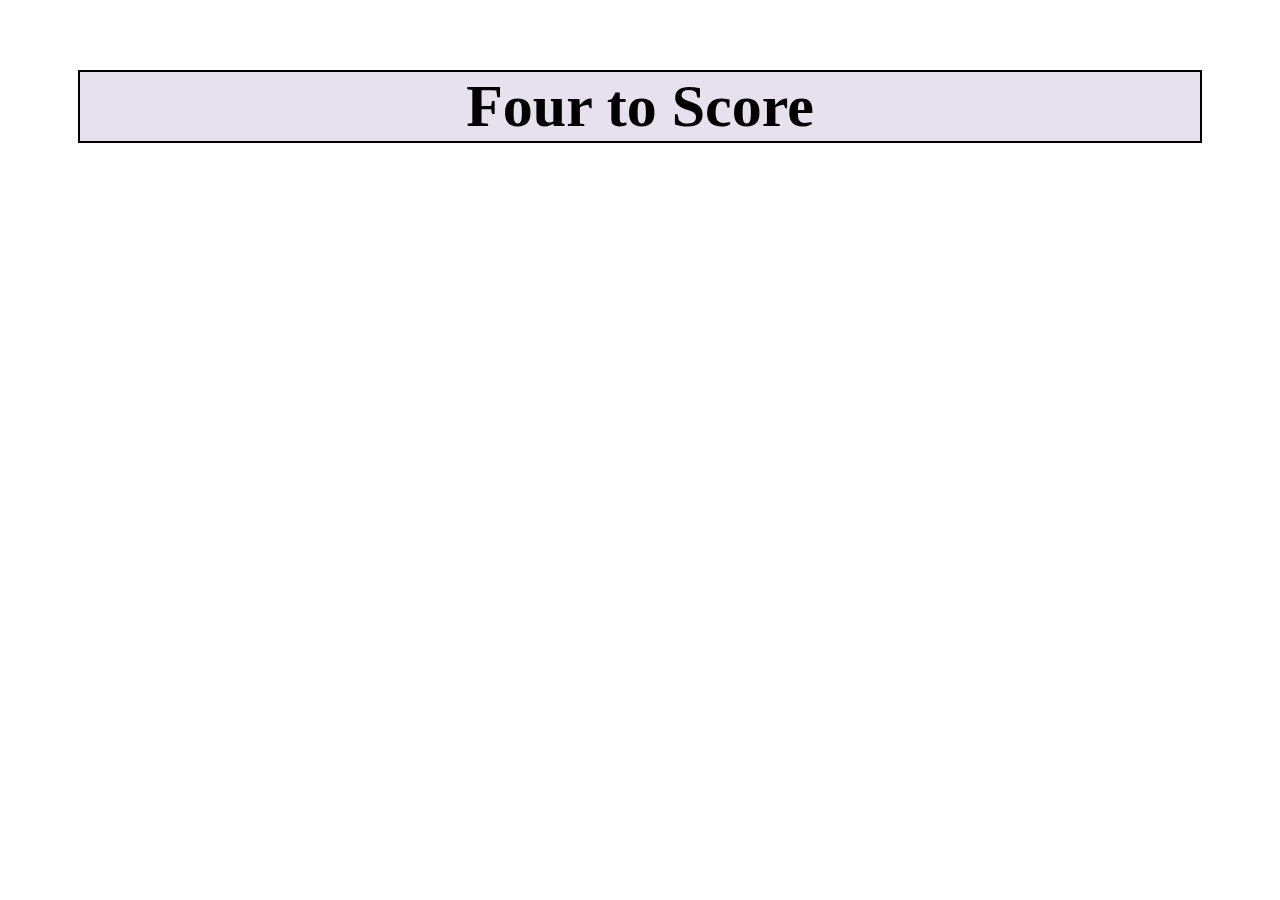
==== index.html @ 322674b5 "basic styling of game page" ====
<!DOCTYPE html>
<html lang="en">
<head>
  <meta charset="UTF-8">
  <meta http-equiv="X-UA-Compatible" content="IE=edge">
  <meta name="viewport" content="width=device-width, initial-scale=1.0">
  <link rel="welcome" href="welcome.html">
  <link rel="stylesheet" href="style.css">
  <title>Four to Score</title>
</head>
<body class = "game">
  <h1 class="game">Four to Score</h1>
</body>
</html>
---- style.css ----
button {
  color:black;
  background-color: #e7c5ed;
  text-align: center;
  margin: 0 auto;
  display: flex;
  justify-content: center;
  text-transform: none;
  text-decoration: none;
  width: 25%;
  height: 50px;
  letter-spacing: 5px;
  font-size: 1.5rem;
  padding: 7px

}
button:hover{
  background-color: #6253a3;
  color:#cfccde
}
.welcome {
  background-color: #e6e1ed;
  font-family: Cambria, Cochin, Georgia, Times, 'Times New Roman', serif;
  text-align: center;
  background-image: url(https://images.unsplash.com/photo-1605347086577-706b21474ed7?ixlib=rb-1.2.1&ixid=MnwxMjA3fDB8MHxwaG90by1wYWdlfHx8fGVufDB8fHx8&auto=format&fit=crop&w=1171&q=80);
  background-size: cover;
  height: 1000px;
  opacity: 0.75
}
.game{
  font-family: Cambria, Cochin, Georgia, Times, 'Times New Roman', serif;
  text-align: center;
  background-image: url(https://images.pexels.com/photos/129731/pexels-photo-129731.jpeg?cs=srgb&dl=pexels-fwstudio-129731.jpg&fm=jpg);
  background-size: cover;

}


h1{
  font-size: 60px;
  background-color: #e6e1ed;
  margin: 70px;
  border: 2px solid black
}
h3 {
  font-size: 40px;
  display: block;
  padding: 10px;
  background-color: #e6e1ed;
  margin: 30px;
  margin: 70px;
  border: 2px solid black
}
span {
font-style:italic;

}
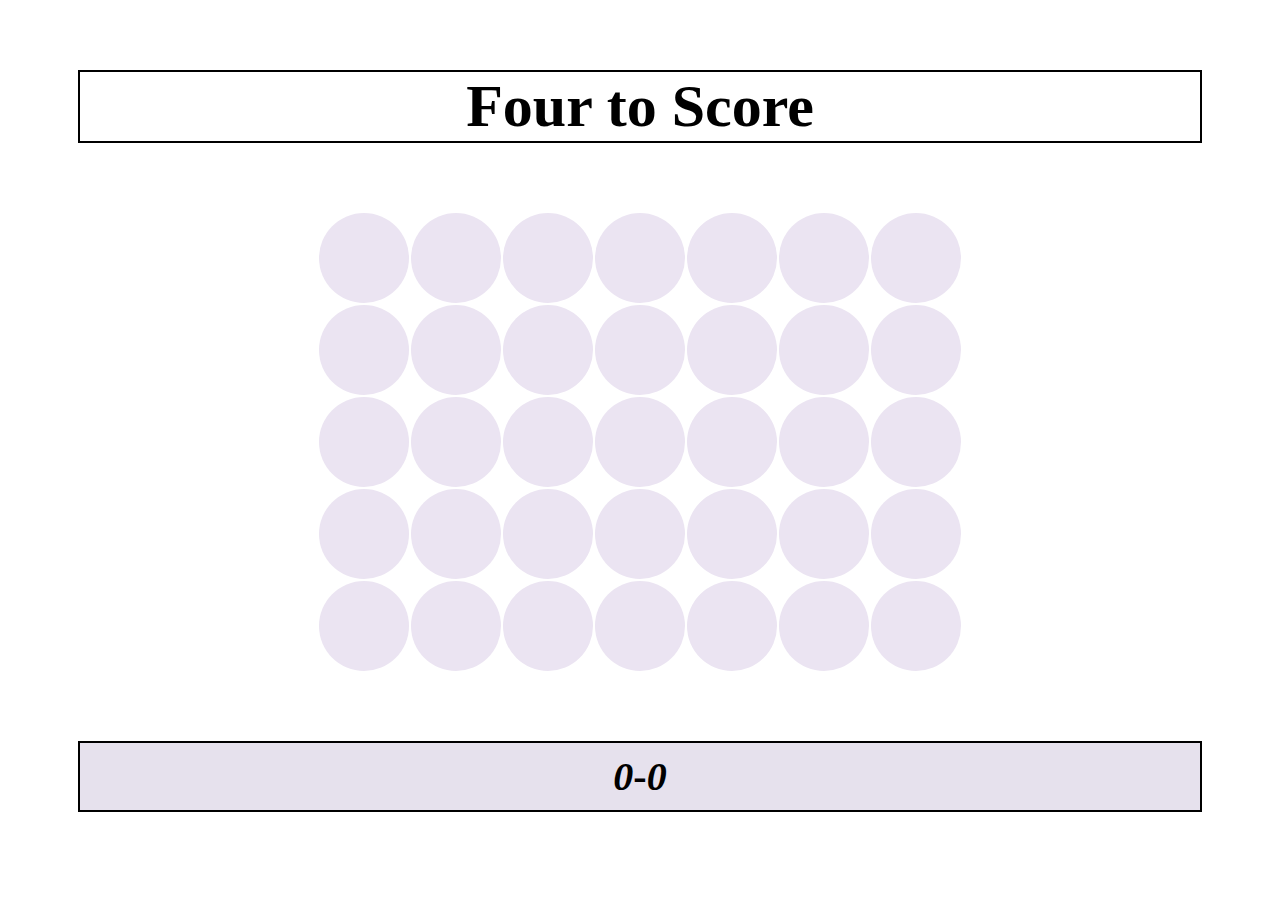
==== commit 59200a32: "started writing functions" ====
--- a/index.html
+++ b/index.html
@@ -6,9 +6,54 @@
   <meta name="viewport" content="width=device-width, initial-scale=1.0">
   <link rel="welcome" href="welcome.html">
   <link rel="stylesheet" href="style.css">
+  
   <title>Four to Score</title>
 </head>
 <body class = "game">
-  <h1 class="game">Four to Score</h1>
+  <div class = "container"></div>
+  <h1 class="gametitle">Four to Score</h1>
+    <div class="board">
+      <div class = "space" cellIndex="0"></div>
+      <div class = "space" cellIndex="1"></div>
+      <div class = "space" cellIndex="2"></div>
+      <div class = "space" cellIndex="3"></div>
+      <div class = "space" cellIndex="4"></div>
+      <div class = "space" cellIndex="5"></div>
+      <div class = "space" cellIndex="6"></div>
+      <div class = "space" cellIndex="7"></div>
+      <div class = "space" cellIndex="8"></div>
+      <div class = "space" cellIndex="9"></div>
+      <div class = "space" cellIndex="10"></div>
+      <div class = "space" cellIndex="11"></div>
+      <div class = "space" cellIndex="12"></div>
+      <div class = "space" cellIndex="13"></div>
+      <div class = "space" cellIndex="14"></div>
+      <div class = "space" cellIndex="15"></div>
+      <div class = "space" cellIndex="16"></div>
+      <div class = "space" cellIndex="17"></div>
+      <div class = "space" cellIndex="18"></div>
+      <div class = "space" cellIndex="19"></div>
+      <div class = "space" cellIndex="20"></div>
+      <div class = "space" cellIndex="21"></div>
+      <div class = "space" cellIndex="22"></div>
+      <div class = "space" cellIndex="23"></div>
+      <div class = "space" cellIndex="24"></div>
+      <div class = "space" cellIndex="25"></div>
+      <div class = "space" cellIndex="26"></div>
+      <div class = "space" cellIndex="27"></div>
+      <div class = "space" cellIndex="28"></div>
+      <div class = "space" cellIndex="29"></div>
+      <div class = "space" cellIndex="30"></div>
+      <div class = "space" cellIndex="31"></div>
+      <div class = "space" cellIndex="32"></div>
+      <div class = "space" cellIndex="33"></div>
+      <div class = "space" cellIndex="34"></div>
+    </div> 
+
+<div class = score>
+  <h3 class="score"><span class = "comp-score">0</span>-<span class = "player-score">0</span></h3>
+</div>
+
 </body>
+<script src="app.js"></script>
 </html>--- a/style.css
+++ b/style.css
@@ -1,4 +1,4 @@
-button {
+.button {
   color:black;
   background-color: #e7c5ed;
   text-align: center;
@@ -6,42 +6,44 @@
   display: flex;
   justify-content: center;
   text-transform: none;
-  text-decoration: none;
+  text-decoration:none;
   width: 25%;
   height: 50px;
   letter-spacing: 5px;
-  font-size: 1.5rem;
-  padding: 7px
+  font-size: 125%;
+  padding: 10px
+}
 
-}
-button:hover{
+.button:hover{
   background-color: #6253a3;
   color:#cfccde
 }
+
 .welcome {
   background-color: #e6e1ed;
   font-family: Cambria, Cochin, Georgia, Times, 'Times New Roman', serif;
   text-align: center;
-  background-image: url(https://images.unsplash.com/photo-1605347086577-706b21474ed7?ixlib=rb-1.2.1&ixid=MnwxMjA3fDB8MHxwaG90by1wYWdlfHx8fGVufDB8fHx8&auto=format&fit=crop&w=1171&q=80);
+  background-image: url(https://images.pexels.com/photos/6775241/pexels-photo-6775241.jpeg?cs=srgb&dl=pexels-ben-mack-6775241.jpg&fm=jpg);
   background-size: cover;
   height: 1000px;
-  opacity: 0.75
+  opacity: 0.9
 }
-.game{
+
+.game, .score{
   font-family: Cambria, Cochin, Georgia, Times, 'Times New Roman', serif;
   text-align: center;
   background-image: url(https://images.pexels.com/photos/129731/pexels-photo-129731.jpeg?cs=srgb&dl=pexels-fwstudio-129731.jpg&fm=jpg);
   background-size: cover;
-
 }
-
 
 h1{
   font-size: 60px;
-  background-color: #e6e1ed;
   margin: 70px;
-  border: 2px solid black
 }
+.gametitle{
+  border: 2px solid black;
+}
+
 h3 {
   font-size: 40px;
   display: block;
@@ -49,9 +51,26 @@
   background-color: #e6e1ed;
   margin: 30px;
   margin: 70px;
-  border: 2px solid black
+  border: 2px solid black;
+  /* border-radius: 1.5cm; */
 }
+
 span {
 font-style:italic;
+}
 
-}+.board {
+  display: grid;
+  grid-template-columns: 90px 90px 90px 90px 90px 90px 90px;
+  grid-template-rows: 90px 90px 90px 90px 90px;
+  justify-content: center;
+  grid-gap: 2px;
+}
+
+.space {
+  background-color: #ebe4f2;
+  border-radius: 3cm;
+}
+.black {
+  background-color: black;
+}
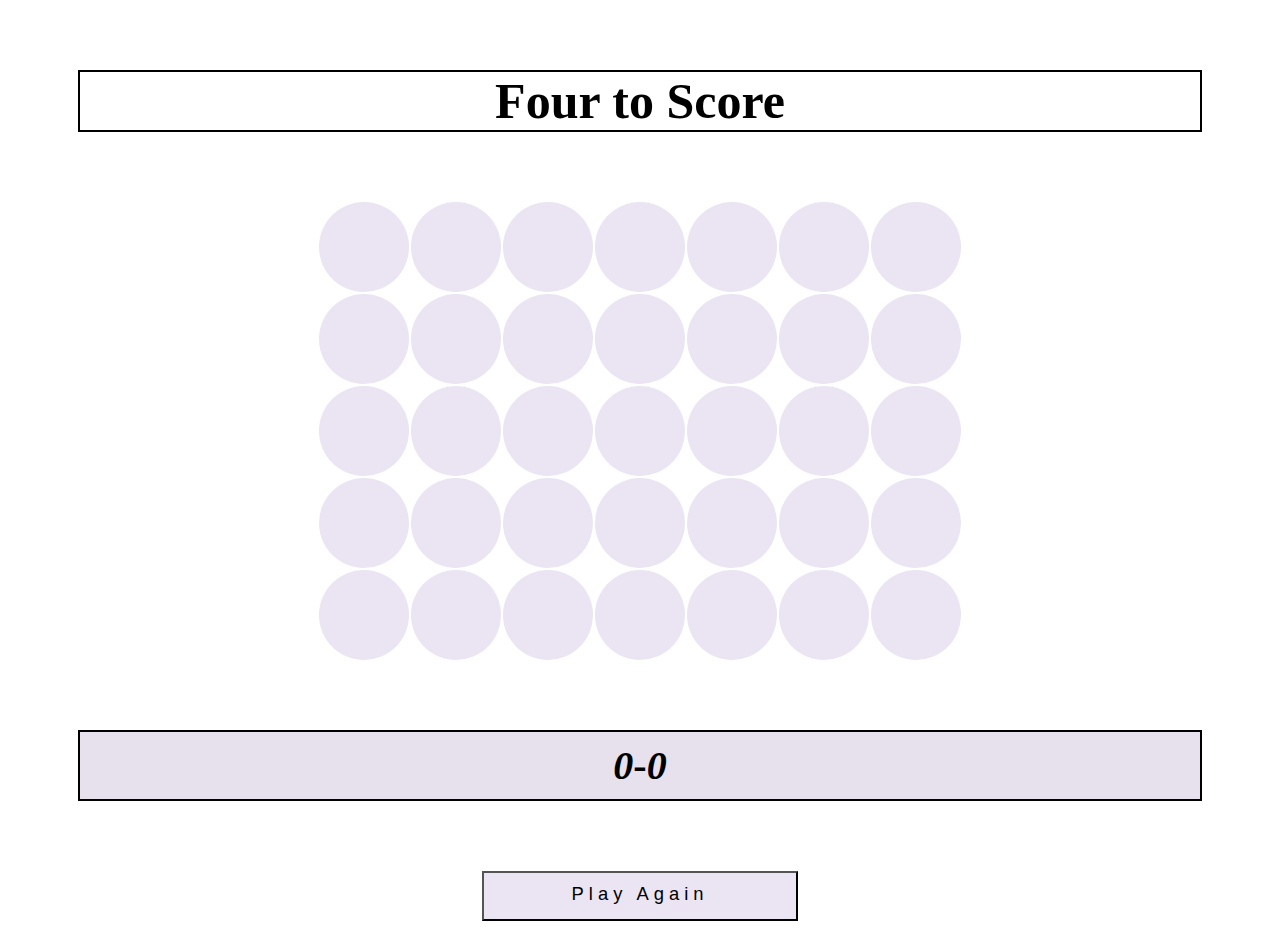
==== commit 51c27816: "added play again button" ====
--- a/index.html
+++ b/index.html
@@ -53,7 +53,7 @@
 <div class = score>
   <h3 class="score"><span class = "comp-score">0</span>-<span class = "player-score">0</span></h3>
 </div>
-
+<button class = 'play-again'>Play Again</button>
 </body>
 <script src="app.js"></script>
 </html>--- a/style.css
+++ b/style.css
@@ -1,7 +1,7 @@
-.button {
+.button, .play-again {
   color:black;
-  background-color: #e7c5ed;
   text-align: center;
+  background-color: #ebe4f2;
   margin: 0 auto;
   display: flex;
   justify-content: center;
@@ -10,10 +10,14 @@
   width: 25%;
   height: 50px;
   letter-spacing: 5px;
-  font-size: 125%;
+  font-size: 115%;
   padding: 10px
 }
 
+.play-again:hover{
+  background-color: #1c012b;
+  color: #ebe4f2
+}
 .button:hover{
   background-color: #6253a3;
   color:#cfccde
@@ -37,7 +41,7 @@
 }
 
 h1{
-  font-size: 60px;
+  font-size: 50px;
   margin: 70px;
 }
 .gametitle{
@@ -74,3 +78,6 @@
 .black {
   background-color: black;
 }
+.disable{
+  pointer-events: none;
+}
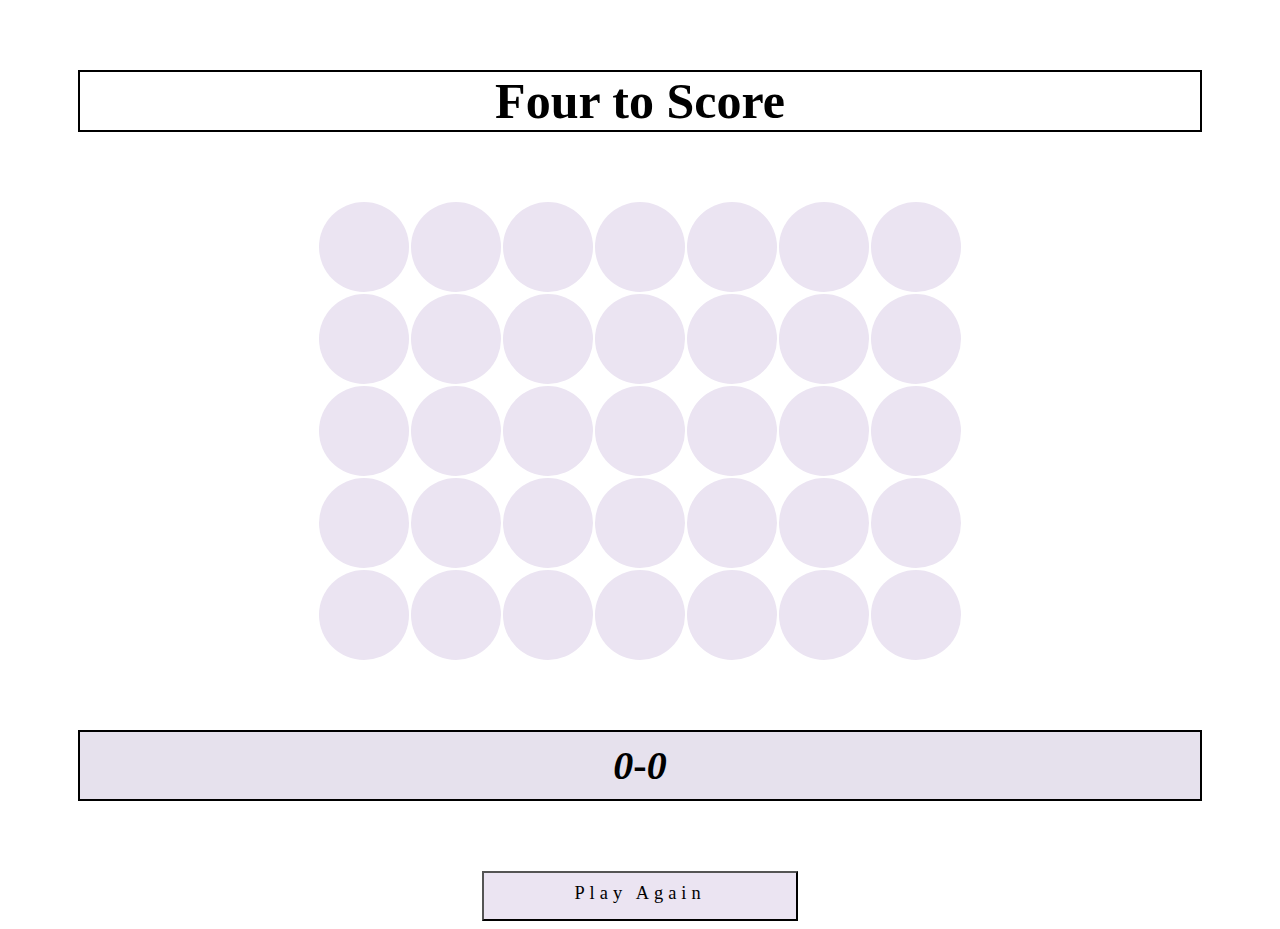
==== commit 28967d81: "added function to play again button" ====
--- a/index.html
+++ b/index.html
@@ -13,45 +13,45 @@
   <div class = "container"></div>
   <h1 class="gametitle">Four to Score</h1>
     <div class="board">
-      <div class = "space" cellIndex="0"></div>
-      <div class = "space" cellIndex="1"></div>
-      <div class = "space" cellIndex="2"></div>
-      <div class = "space" cellIndex="3"></div>
-      <div class = "space" cellIndex="4"></div>
-      <div class = "space" cellIndex="5"></div>
-      <div class = "space" cellIndex="6"></div>
-      <div class = "space" cellIndex="7"></div>
-      <div class = "space" cellIndex="8"></div>
-      <div class = "space" cellIndex="9"></div>
-      <div class = "space" cellIndex="10"></div>
-      <div class = "space" cellIndex="11"></div>
-      <div class = "space" cellIndex="12"></div>
-      <div class = "space" cellIndex="13"></div>
-      <div class = "space" cellIndex="14"></div>
-      <div class = "space" cellIndex="15"></div>
-      <div class = "space" cellIndex="16"></div>
-      <div class = "space" cellIndex="17"></div>
-      <div class = "space" cellIndex="18"></div>
-      <div class = "space" cellIndex="19"></div>
-      <div class = "space" cellIndex="20"></div>
-      <div class = "space" cellIndex="21"></div>
-      <div class = "space" cellIndex="22"></div>
-      <div class = "space" cellIndex="23"></div>
-      <div class = "space" cellIndex="24"></div>
-      <div class = "space" cellIndex="25"></div>
-      <div class = "space" cellIndex="26"></div>
-      <div class = "space" cellIndex="27"></div>
-      <div class = "space" cellIndex="28"></div>
-      <div class = "space" cellIndex="29"></div>
-      <div class = "space" cellIndex="30"></div>
-      <div class = "space" cellIndex="31"></div>
-      <div class = "space" cellIndex="32"></div>
-      <div class = "space" cellIndex="33"></div>
-      <div class = "space" cellIndex="34"></div>
+      <div class = "space" id="0"></div>
+      <div class = "space" id="1"></div>
+      <div class = "space" id="2"></div>
+      <div class = "space" id="3"></div>
+      <div class = "space" id="4"></div>
+      <div class = "space" id="5"></div>
+      <div class = "space" id="6"></div>
+      <div class = "space" id="7"></div>
+      <div class = "space" id="8"></div>
+      <div class = "space" id="9"></div>
+      <div class = "space" id="10"></div>
+      <div class = "space" id="11"></div>
+      <div class = "space" id="12"></div>
+      <div class = "space" id="13"></div>
+      <div class = "space" id="14"></div>
+      <div class = "space" id="15"></div>
+      <div class = "space" id="16"></div>
+      <div class = "space" id="17"></div>
+      <div class = "space" id="18"></div>
+      <div class = "space" id="19"></div>
+      <div class = "space" id="20"></div>
+      <div class = "space" id="21"></div>
+      <div class = "space" id="22"></div>
+      <div class = "space" id="23"></div>
+      <div class = "space" id="24"></div>
+      <div class = "space" id="25"></div>
+      <div class = "space" id="26"></div>
+      <div class = "space" id="27"></div>
+      <div class = "space" id="28"></div>
+      <div class = "space" id="29"></div>
+      <div class = "space" id="30"></div>
+      <div class = "space" id="31"></div>
+      <div class = "space" id="32"></div>
+      <div class = "space" id="33"></div>
+      <div class = "space" id="34"></div>
     </div> 
 
 <div class = score>
-  <h3 class="score"><span class = "comp-score">0</span>-<span class = "player-score">0</span></h3>
+  <h3 class="score"><span class = "player-one-score">0</span>-<span class = "player-two-score">0</span></h3>
 </div>
 <button class = 'play-again'>Play Again</button>
 </body>
--- a/style.css
+++ b/style.css
@@ -11,7 +11,8 @@
   height: 50px;
   letter-spacing: 5px;
   font-size: 115%;
-  padding: 10px
+  padding: 10px;
+  font-family: Cambria, Cochin, Georgia, Times, 'Times New Roman', serif;
 }
 
 .play-again:hover{
@@ -81,3 +82,6 @@
 .disable{
   pointer-events: none;
 }
+.enable{
+  pointer-events: all;
+}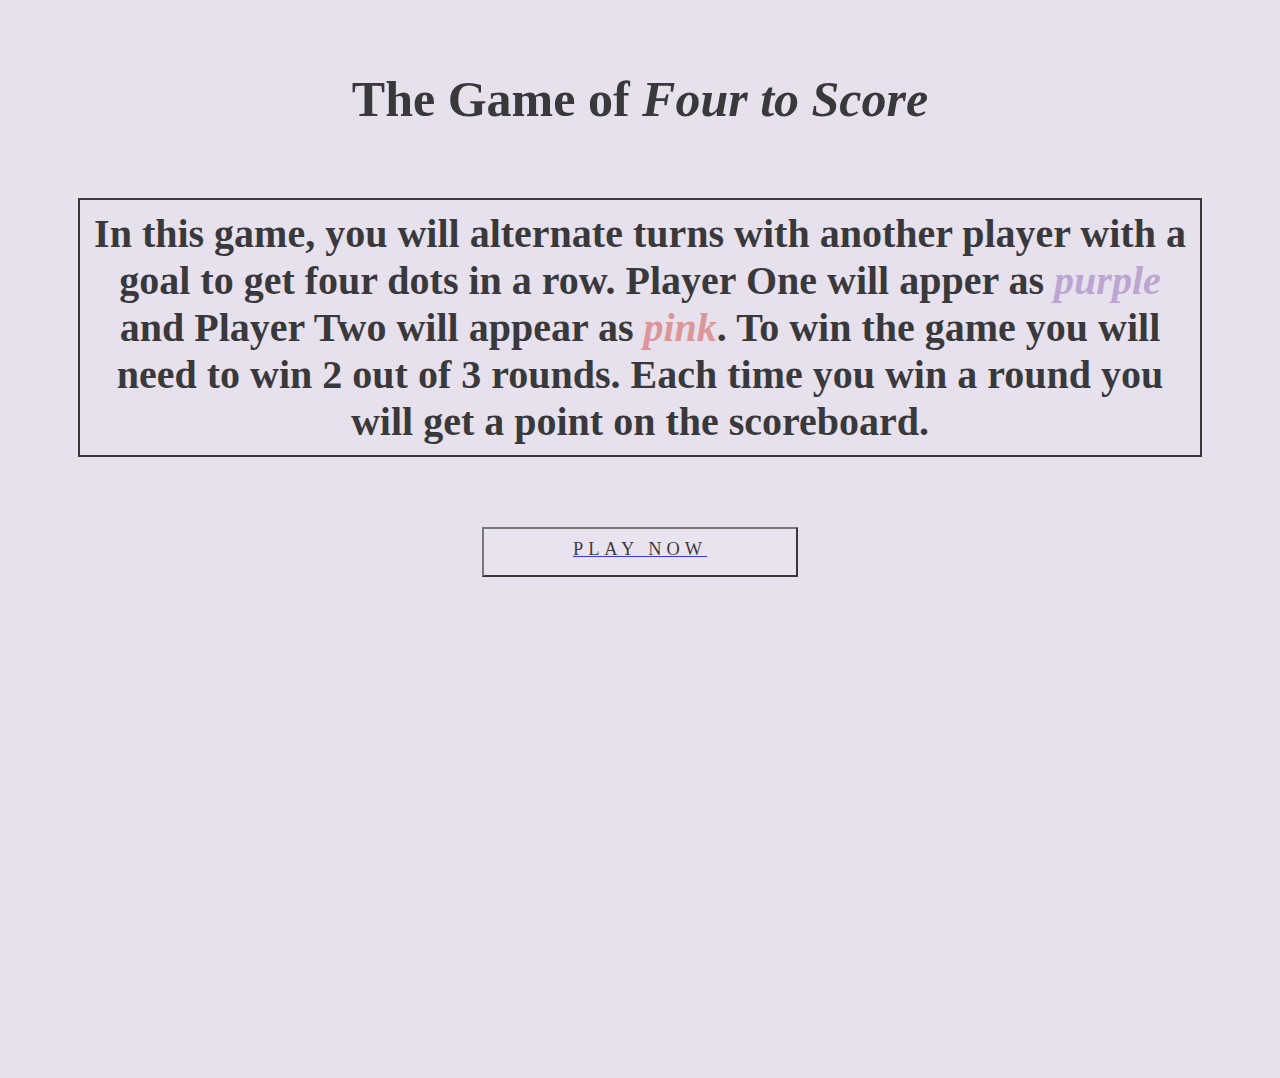
==== commit 2e9ecf9b: "started on winning conditions" ====
--- a/index.html
+++ b/index.html
@@ -1,59 +1,18 @@
 <!DOCTYPE html>
 <html lang="en">
+  
 <head>
   <meta charset="UTF-8">
   <meta http-equiv="X-UA-Compatible" content="IE=edge">
   <meta name="viewport" content="width=device-width, initial-scale=1.0">
-  <link rel="welcome" href="welcome.html">
   <link rel="stylesheet" href="style.css">
-  
-  <title>Four to Score</title>
+  <script defer src="app.js"></script>
+  <title>Play Four to Score</title>
 </head>
-<body class = "game">
-  <div class = "container"></div>
-  <h1 class="gametitle">Four to Score</h1>
-    <div class="board">
-      <div class = "space" id="0"></div>
-      <div class = "space" id="1"></div>
-      <div class = "space" id="2"></div>
-      <div class = "space" id="3"></div>
-      <div class = "space" id="4"></div>
-      <div class = "space" id="5"></div>
-      <div class = "space" id="6"></div>
-      <div class = "space" id="7"></div>
-      <div class = "space" id="8"></div>
-      <div class = "space" id="9"></div>
-      <div class = "space" id="10"></div>
-      <div class = "space" id="11"></div>
-      <div class = "space" id="12"></div>
-      <div class = "space" id="13"></div>
-      <div class = "space" id="14"></div>
-      <div class = "space" id="15"></div>
-      <div class = "space" id="16"></div>
-      <div class = "space" id="17"></div>
-      <div class = "space" id="18"></div>
-      <div class = "space" id="19"></div>
-      <div class = "space" id="20"></div>
-      <div class = "space" id="21"></div>
-      <div class = "space" id="22"></div>
-      <div class = "space" id="23"></div>
-      <div class = "space" id="24"></div>
-      <div class = "space" id="25"></div>
-      <div class = "space" id="26"></div>
-      <div class = "space" id="27"></div>
-      <div class = "space" id="28"></div>
-      <div class = "space" id="29"></div>
-      <div class = "space" id="30"></div>
-      <div class = "space" id="31"></div>
-      <div class = "space" id="32"></div>
-      <div class = "space" id="33"></div>
-      <div class = "space" id="34"></div>
-    </div> 
+<body class="welcome">
+  <h1 class = "welcometitle">The Game of <span>Four to Score</span></h1>
 
-<div class = score>
-  <h3 class="score"><span class = "player-one-score">0</span>-<span class = "player-two-score">0</span></h3>
-</div>
-<button class = 'play-again'>Play Again</button>
+  <h3>In this game, you will alternate turns with another player with a goal to get four dots in a row. Player One will apper as <span class = 'purple'>purple</span> and Player Two will appear as <span class = pink>pink</span>. To win the game you will need to win 2 out of 3 rounds. Each time you win a round you will get a point on the scoreboard.</h3>
+<a href='game.html'><button class='button'>PLAY NOW</button></a>
 </body>
-<script src="app.js"></script>
 </html>--- a/style.css
+++ b/style.css
@@ -28,10 +28,10 @@
   background-color: #e6e1ed;
   font-family: Cambria, Cochin, Georgia, Times, 'Times New Roman', serif;
   text-align: center;
-  background-image: url(https://images.pexels.com/photos/6775241/pexels-photo-6775241.jpeg?cs=srgb&dl=pexels-ben-mack-6775241.jpg&fm=jpg);
+  background-image: url(https://images.pexels.com/photos/129731/pexels-photo-129731.jpeg?cs=srgb&dl=pexels-fwstudio-129731.jpg&fm=jpg);
   background-size: cover;
   height: 1000px;
-  opacity: 0.9
+  opacity: 0.75
 }
 
 .game, .score{
@@ -76,12 +76,18 @@
   background-color: #ebe4f2;
   border-radius: 3cm;
 }
+
 .black {
   background-color: black;
 }
+
 .disable{
   pointer-events: none;
 }
-.enable{
-  pointer-events: all;
+
+.purple{
+color: #b091c9
+}
+.pink{
+  color: #d97c7c
 }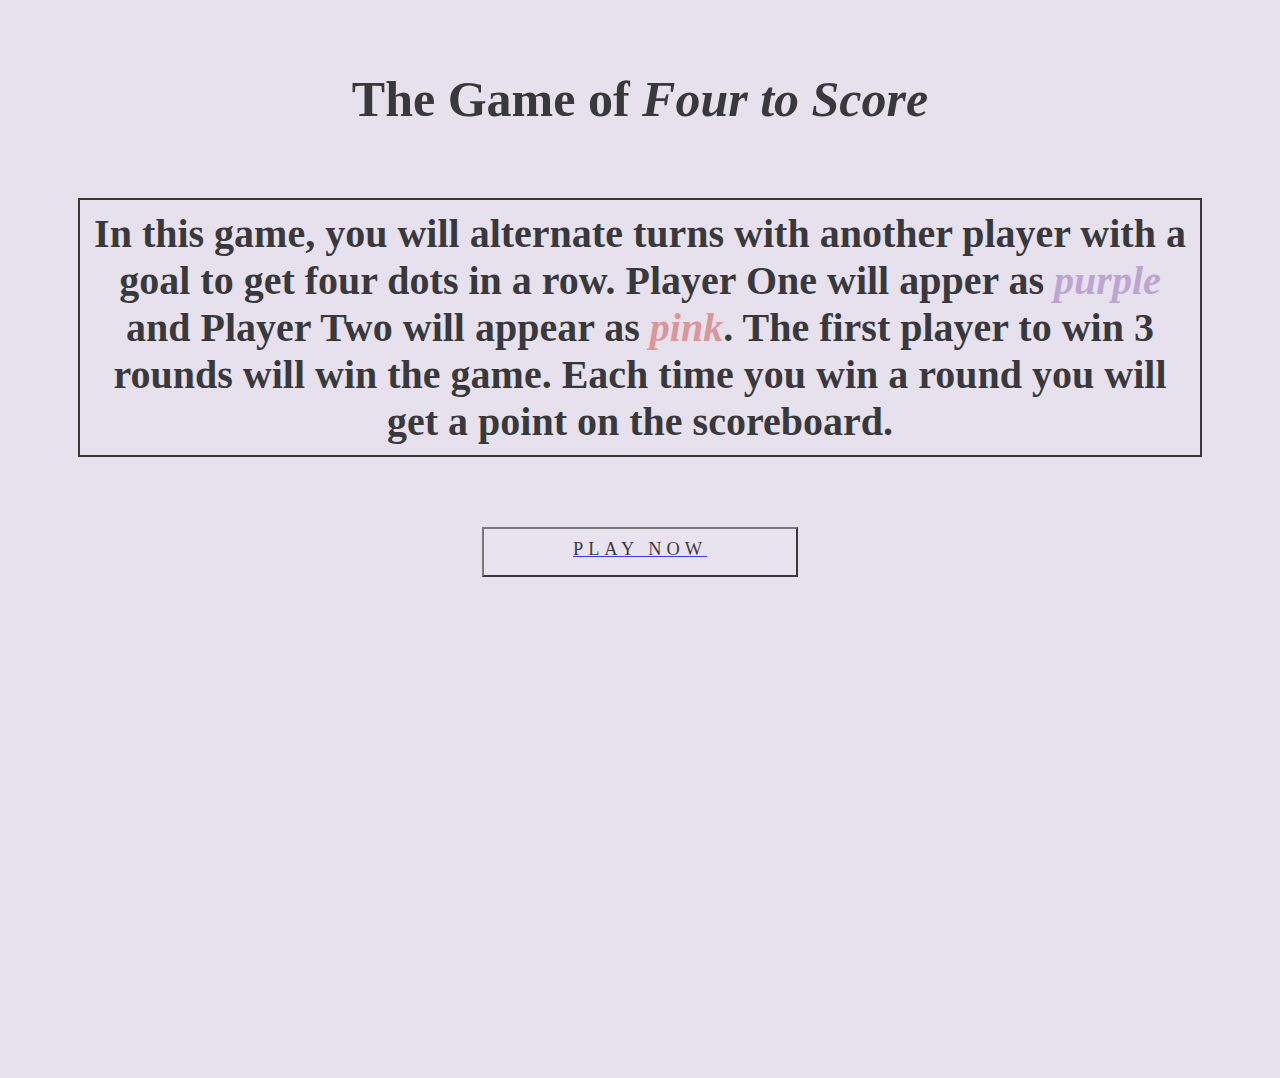
==== commit 520e0d96: "bug fixes and readme edits" ====
--- a/index.html
+++ b/index.html
@@ -12,7 +12,7 @@
 <body class="welcome">
   <h1 class = "welcometitle">The Game of <span>Four to Score</span></h1>
 
-  <h3>In this game, you will alternate turns with another player with a goal to get four dots in a row. Player One will apper as <span class = 'purple'>purple</span> and Player Two will appear as <span class = pink>pink</span>. To win the game you will need to win 2 out of 3 rounds. Each time you win a round you will get a point on the scoreboard.</h3>
+  <h3>In this game, you will alternate turns with another player with a goal to get four dots in a row. Player One will apper as <span class = 'purple'>purple</span> and Player Two will appear as <span class = pink>pink</span>. The first player to win 3 rounds will win the game. Each time you win a round you will get a point on the scoreboard.</h3>
 <a href='game.html'><button class='button'>PLAY NOW</button></a>
 </body>
 </html>--- a/style.css
+++ b/style.css
@@ -75,6 +75,7 @@
 .space {
   background-color: #ebe4f2;
   border-radius: 3cm;
+  color: rgba(255,255,255, 0)
 }
 
 .black {
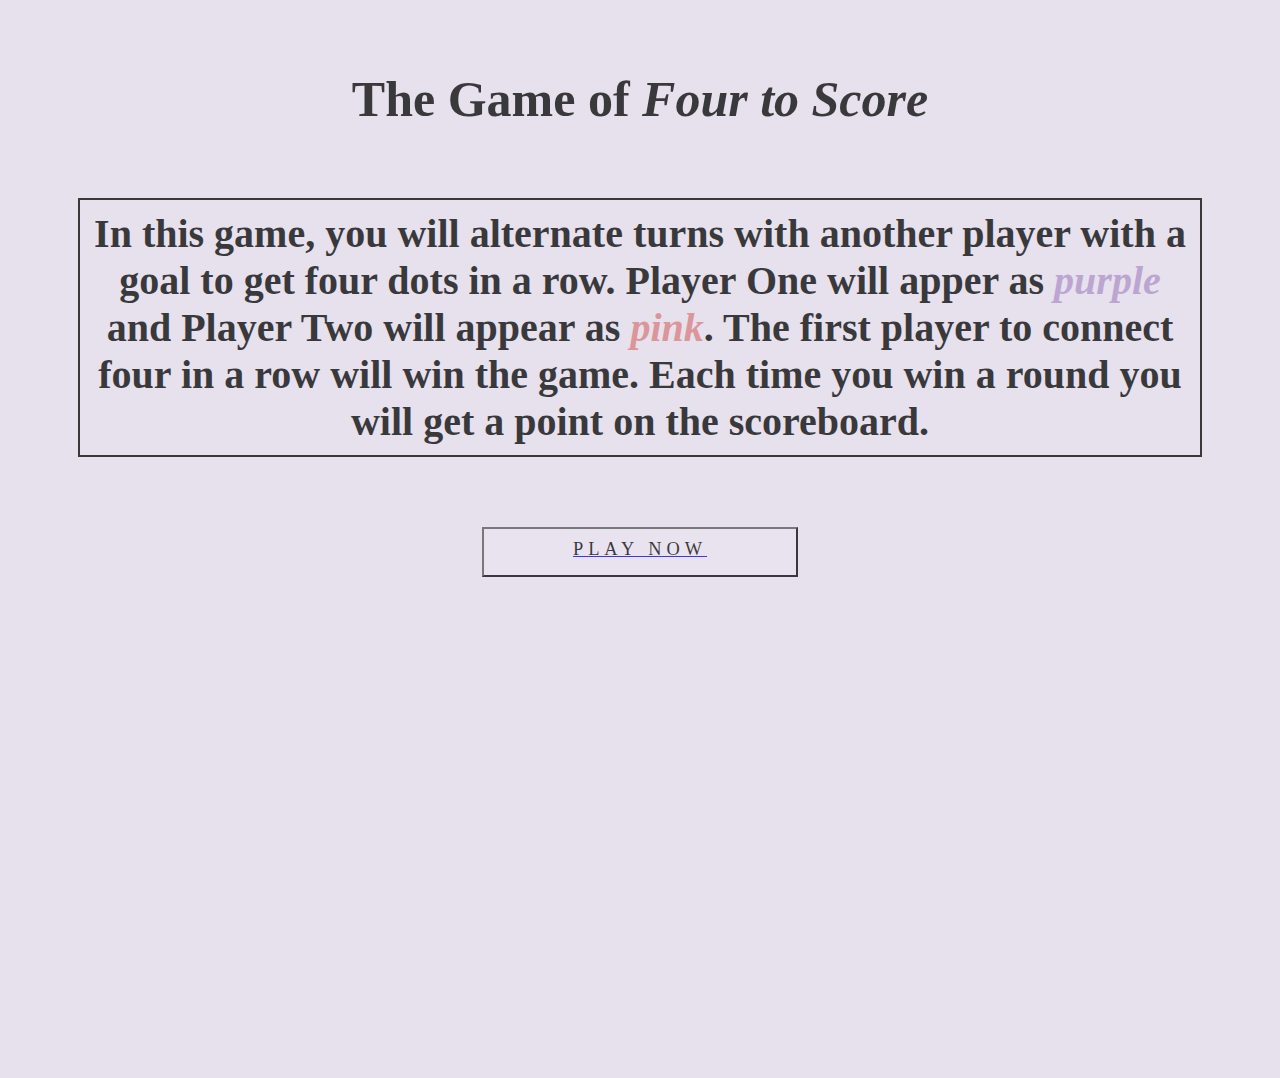
==== commit 6cb10a3c: "added winning message" ====
--- a/index.html
+++ b/index.html
@@ -12,7 +12,7 @@
 <body class="welcome">
   <h1 class = "welcometitle">The Game of <span>Four to Score</span></h1>
 
-  <h3>In this game, you will alternate turns with another player with a goal to get four dots in a row. Player One will apper as <span class = 'purple'>purple</span> and Player Two will appear as <span class = pink>pink</span>. The first player to win 3 rounds will win the game. Each time you win a round you will get a point on the scoreboard.</h3>
+  <h3>In this game, you will alternate turns with another player with a goal to get four dots in a row. Player One will apper as <span class = 'purple'>purple</span> and Player Two will appear as <span class = pink>pink</span>. The first player to connect four in a row will win the game. Each time you win a round you will get a point on the scoreboard.</h3>
 <a href='game.html'><button class='button'>PLAY NOW</button></a>
 </body>
 </html>--- a/style.css
+++ b/style.css
@@ -39,6 +39,7 @@
   text-align: center;
   background-image: url(https://images.pexels.com/photos/129731/pexels-photo-129731.jpeg?cs=srgb&dl=pexels-fwstudio-129731.jpg&fm=jpg);
   background-size: cover;
+  margin-bottom: 0;
 }
 
 h1{
@@ -91,4 +92,8 @@
 }
 .pink{
   color: #d97c7c
+}
+.win-msg{
+font-size: 175%;
+font-style: italic;
 }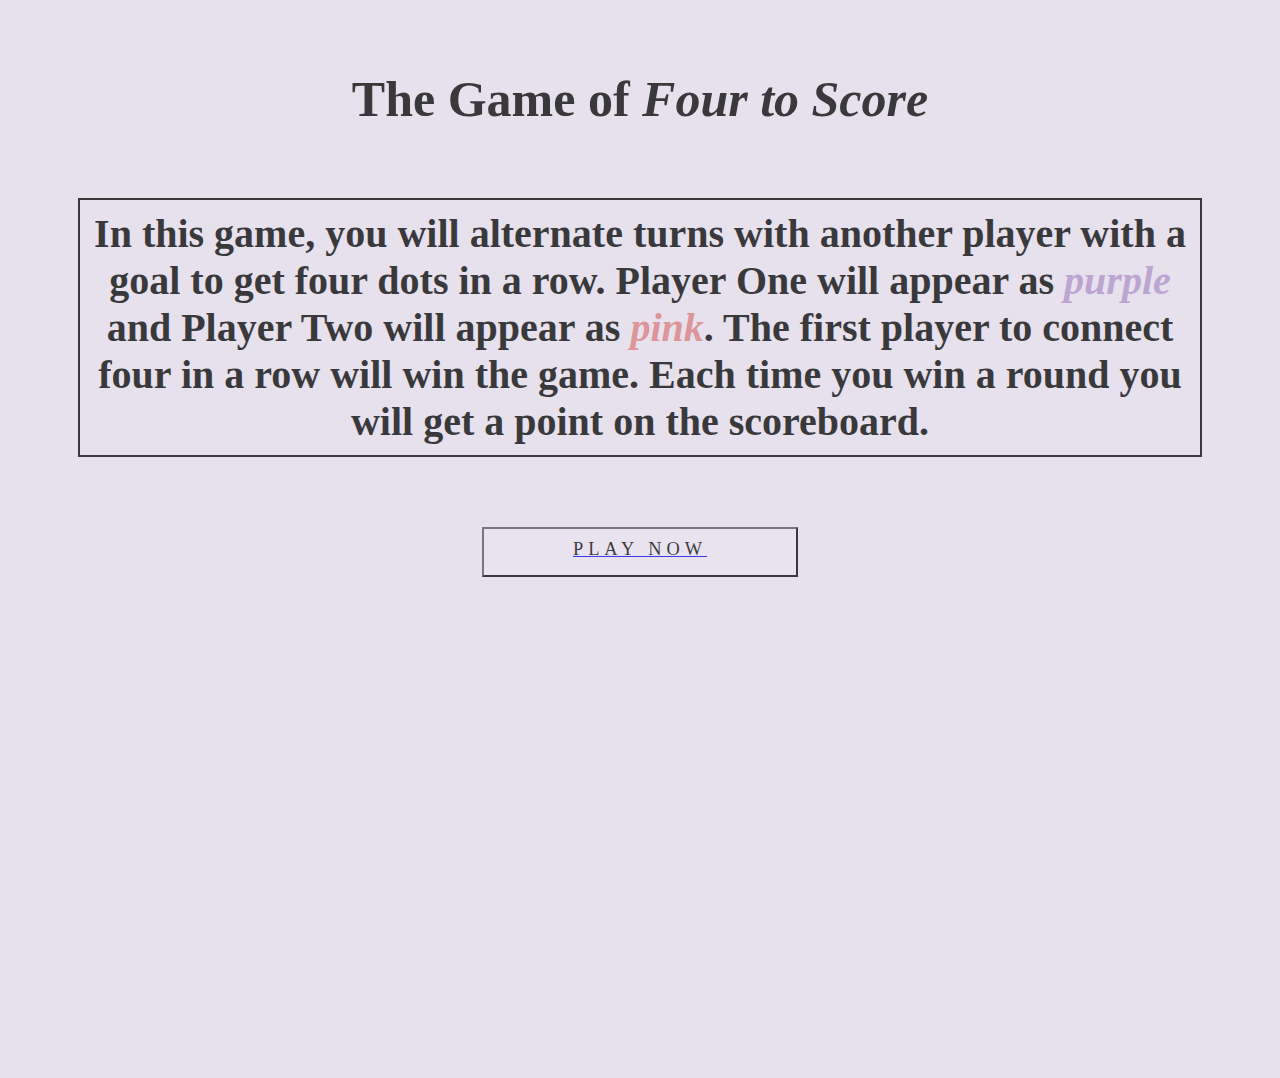
==== commit 2e46b86e: "fixed bugs, winner and score show correctly" ====
--- a/index.html
+++ b/index.html
@@ -12,7 +12,7 @@
 <body class="welcome">
   <h1 class = "welcometitle">The Game of <span>Four to Score</span></h1>
 
-  <h3>In this game, you will alternate turns with another player with a goal to get four dots in a row. Player One will apper as <span class = 'purple'>purple</span> and Player Two will appear as <span class = pink>pink</span>. The first player to connect four in a row will win the game. Each time you win a round you will get a point on the scoreboard.</h3>
+  <h3>In this game, you will alternate turns with another player with a goal to get four dots in a row. Player One will appear as <span class = 'purple'>purple</span> and Player Two will appear as <span class = pink>pink</span>. The first player to connect four in a row will win the game. Each time you win a round you will get a point on the scoreboard.</h3>
 <a href='game.html'><button class='button'>PLAY NOW</button></a>
 </body>
 </html>